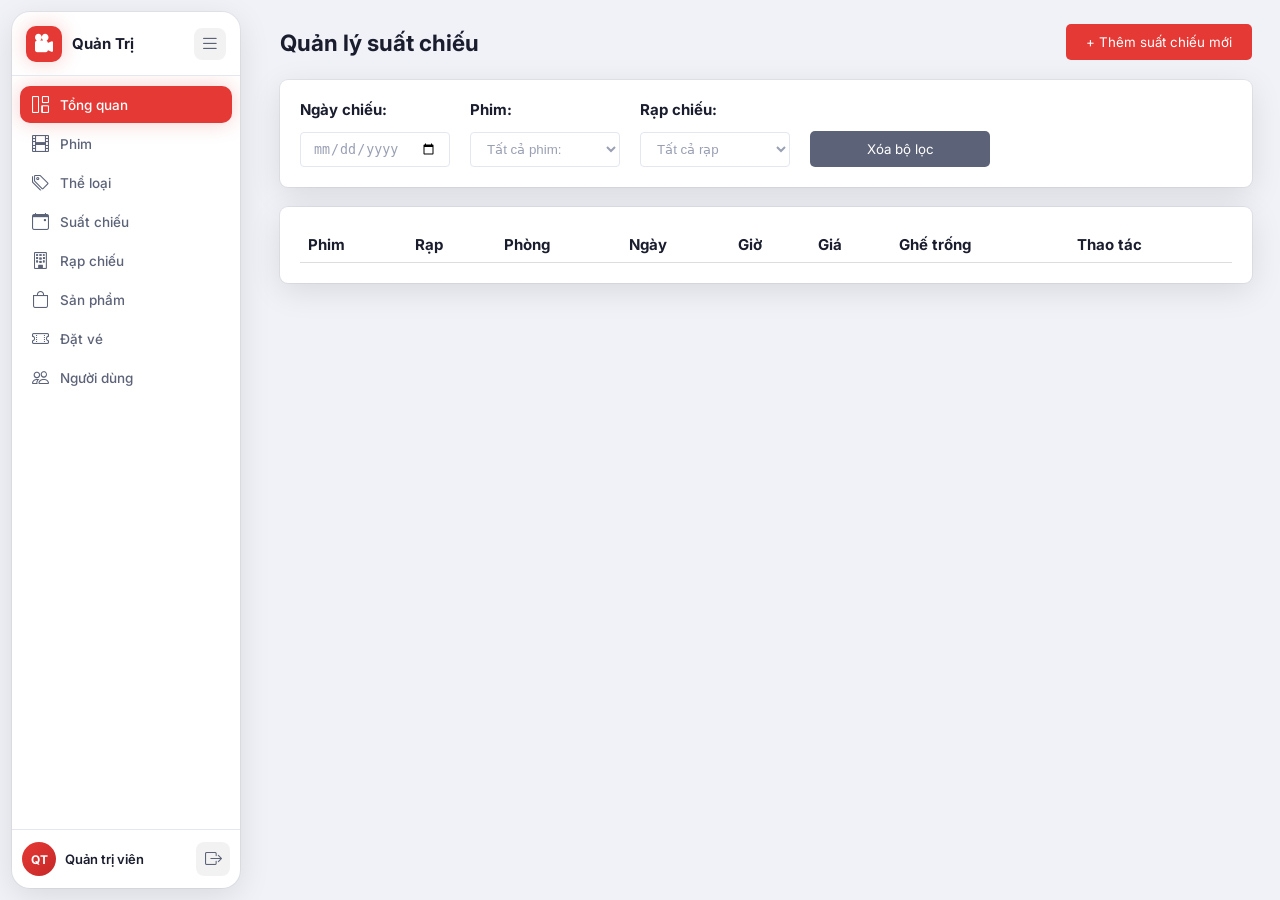
==== pages/doanthai/index.html @ da63e2d8 "add them va chỉnh sửa" ====
<!DOCTYPE html>
<html lang="vi">
<head>
  <meta charset="UTF-8">
  <meta name="viewport" content="width=device-width, initial-scale=1.0">
  <title>Hệ thống Quản lý Rạp Chiếu Phim</title>
  <link rel="stylesheet" href="https://cdn.jsdelivr.net/npm/bootstrap-icons@1.11.3/font/bootstrap-icons.min.css">
  <link rel="stylesheet" href="styles.css">
  <link rel="stylesheet" href="suatchieu.css">
  <link href="https://fonts.googleapis.com/css2?family=Inter:wght@300;400;500;600;700&display=swap" rel="stylesheet">
</head>
<body>

<aside class="sidebar" id="sidebar">
  <div class="sidebar-logo">
    <div class="logo-icon">
      <i class="bi bi-camera-reels-fill"></i>
    </div>
    <span class="logo-text">Quản Trị</span>
    <button class="sidebar-toggle" id="sidebarToggle" aria-label="Toggle sidebar">
      <i class="bi bi-list"></i>
    </button>
  </div>

  <nav class="sidebar-nav">
    <a class="nav-item active" href="#" data-page="dashboard" id="nav-dashboard">
      <i class="bi bi-grid-1x2 nav-icon"></i>
      <span class="nav-label">Tổng quan</span>
    </a>
    <a class="nav-item" href="#" data-page="movies" id="nav-movies">
      <i class="bi bi-film nav-icon"></i>
      <span class="nav-label">Phim</span>
    </a>
    <a class="nav-item" href="#" data-page="genres" id="nav-genres">
      <i class="bi bi-tags nav-icon"></i>
      <span class="nav-label">Thể loại</span>
    </a>
    <a class="nav-item" href="#" data-page="showtimes" id="nav-showtimes">
      <i class="bi bi-calendar-event nav-icon"></i>
      <span class="nav-label">Suất chiếu</span>
    </a>
    <a class="nav-item" href="#" data-page="theaters" id="nav-theaters">
      <i class="bi bi-building nav-icon"></i>
      <span class="nav-label">Rạp chiếu</span>
    </a>
    <a class="nav-item" href="#" data-page="products" id="nav-products">
      <i class="bi bi-bag nav-icon"></i>
      <span class="nav-label">Sản phẩm</span>
    </a>
    <a class="nav-item" href="./folder-name/index.html" data-page="bookings" id="nav-bookings">
      <i class="bi bi-ticket-perforated nav-icon"></i>
      <span class="nav-label">Đặt vé</span>
    </a>
    <a class="nav-item" href="#" data-page="users" id="nav-users">
      <i class="bi bi-people nav-icon"></i>
      <span class="nav-label">Người dùng</span>
    </a>
  </nav>

  <div class="sidebar-footer">
    <div class="user-info">
      <div class="user-avatar">QT</div>
      <span class="user-name">Quản trị viên</span>
    </div>
    <button class="btn-logout" id="btnLogout" title="Đăng xuất">
      <i class="bi bi-box-arrow-right"></i>
    </button>
  </div>
</aside>

<div class="main-wrapper">
  <main class="content" id="mainContent">
    <!-- nội dung trang ở đây -->
     <section>
      <article id="header">
        <h2>Quản lý suất chiếu</h2>
        <button id="add">+ Thêm suất chiếu mới</button>
      </article>

      <article id="filter">
        <div class="filterSelections">
          <label for="showDate">Ngày chiếu:</label>
          <input type="date" id="showDate">
        </div>
        <div class="filterSelections">
          <label for="movie">Phim:</label>
          <select type="text" id="movie">
            <option value="">Tất cả phim:</option>
          </select>
        </div>
        <div class="filterSelections">
          <label for="cinema">Rạp chiếu:</label>
          <select type="text" id="cinema">
            <option value="">Tất cả rạp</option>
          </select>
        </div>
        <div>
          <button type="reset" id="resetFilter">Xóa bộ lọc</button>
        </div>
      </article>

      <article id="table">
        <table>
          <thead>
            <tr>
              <th>Phim</th>
              <th>Rạp</th>
              <th>Phòng</th>
              <th>Ngày</th>
              <th>Giờ</th>
              <th>Giá</th>
              <th>Ghế trống</th>
              <th>Thao tác</th>
            </tr>
          </thead>
          <tbody id="film">
          </tbody>
        </table>
      </article>

     </section>
  </main>
</div>

<script src="app.js"></script>
</body>
</html>
---- pages/doanthai/styles.css ----
:root {
  --sidebar-width: 228px;
  --sidebar-collapsed-width: 72px;
  --sidebar-gap: 12px;
  --topbar-height: 64px;

  --bg-primary: #f0f2f7;
  --sidebar-bg: #ffffff;
  --accent: #e53935;
  --accent-hover: #c62828;
  --accent-light: rgba(229,57,53,0.10);
  --text-primary: #1a1d2e;
  --text-secondary: #5c6378;
  --text-muted: #9aa0b4;
  --border: #e4e7f0;
  --shadow-sidebar: 0 8px 32px rgba(0,0,0,0.10), 0 0 0 1px rgba(0,0,0,0.05);
  --glow-red: 0 0 20px rgba(229,57,53,0.25);
  --transition: 0.2s ease;
  --transition-slow: 0.3s cubic-bezier(0.4,0,0.2,1);
}

*, *::before, *::after { box-sizing: border-box; margin: 0; padding: 0; }
html { font-size: 15px; }
body {
  font-family: 'Inter', sans-serif;
  background: var(--bg-primary);
  color: var(--text-primary);
  min-height: 100vh;
  display: flex;
}
a { color: inherit; text-decoration: none; }
button { cursor: pointer; border: none; background: none; font-family: inherit; }

::-webkit-scrollbar { width: 5px; }
::-webkit-scrollbar-thumb { background: var(--border); border-radius: 3px; }

.sidebar {
  width: var(--sidebar-width);
  background: var(--sidebar-bg);
  border-radius: 18px;
  box-shadow: var(--shadow-sidebar);
  display: flex;
  flex-direction: column;
  position: fixed;
  top: var(--sidebar-gap);
  left: var(--sidebar-gap);
  bottom: var(--sidebar-gap);
  z-index: 100;
  overflow: hidden;
  transition: width var(--transition-slow);
}

.sidebar-logo {
  display: flex;
  align-items: center;
  gap: 10px;
  padding: 0 14px;
  height: var(--topbar-height);
  border-bottom: 1px solid var(--border);
  flex-shrink: 0;
  overflow: hidden;
}

.logo-icon {
  width: 36px; height: 36px;
  background: var(--accent);
  border-radius: 10px;
  display: flex; align-items: center; justify-content: center;
  color: white; font-size: 18px;
  flex-shrink: 0;
  box-shadow: var(--glow-red);
}

.logo-text {
  font-size: 15px; font-weight: 700;
  color: var(--text-primary);
  white-space: nowrap; flex: 1; overflow: hidden;
  transition: opacity var(--transition-slow), max-width var(--transition-slow);
  max-width: 160px; opacity: 1;
}

.sidebar-toggle {
  width: 32px; height: 32px;
  border-radius: 8px;
  background: rgba(0,0,0,0.05);
  color: var(--text-secondary);
  display: flex; align-items: center; justify-content: center;
  font-size: 20px; flex-shrink: 0;
  transition: background var(--transition);
}
.sidebar-toggle:hover { background: rgba(0,0,0,0.10); }

.sidebar-nav {
  padding: 10px 8px;
  display: flex; flex-direction: column; gap: 2px;
  overflow-y: auto; flex: 1;
}

.nav-item {
  display: flex; align-items: center; gap: 10px;
  padding: 10px;
  border-radius: 10px;
  color: var(--text-secondary);
  font-size: 13.5px; font-weight: 500;
  transition: all var(--transition);
  white-space: nowrap; overflow: hidden;
}
.nav-item:hover { color: var(--text-primary); background: rgba(0,0,0,0.05); }
.nav-item.active { color: white; background: var(--accent); box-shadow: var(--glow-red); }

.nav-icon {
  font-size: 17px; flex-shrink: 0;
  width: 20px; text-align: center;
  display: flex; align-items: center; justify-content: center;
}

.nav-label {
  overflow: hidden; max-width: 160px; opacity: 1; white-space: nowrap;
  transition: opacity var(--transition-slow), max-width var(--transition-slow);
}

.sidebar-footer {
  padding: 12px 10px;
  border-top: 1px solid var(--border);
  display: flex; align-items: center; justify-content: space-between; gap: 8px;
  flex-shrink: 0; overflow: hidden;
  transition: all var(--transition-slow);
}

.user-info { display: flex; align-items: center; gap: 9px; min-width: 0; flex: 1; overflow: hidden; }

.user-avatar {
  width: 34px; height: 34px;
  background: linear-gradient(135deg, var(--accent), var(--accent-hover));
  border-radius: 50%;
  display: flex; align-items: center; justify-content: center;
  font-size: 12px; font-weight: 700; color: white;
  flex-shrink: 0;
}

.user-name {
  font-size: 13px; font-weight: 600;
  white-space: nowrap; overflow: hidden; text-overflow: ellipsis;
  transition: opacity var(--transition-slow), max-width var(--transition-slow);
  max-width: 120px; opacity: 1;
}

.btn-logout {
  width: 34px; height: 34px; border-radius: 8px;
  display: flex; align-items: center; justify-content: center;
  font-size: 17px; color: var(--text-secondary);
  background: rgba(0,0,0,0.05);
  transition: all var(--transition); flex-shrink: 0;
}
.btn-logout:hover { background: var(--accent); color: white; }

.main-wrapper {
  margin-left: calc(var(--sidebar-width) + var(--sidebar-gap) * 2);
  flex: 1; min-width: 0;
  transition: margin-left var(--transition-slow);
}
.content { padding: 24px 28px; }

.sidebar-collapsed .sidebar { width: var(--sidebar-collapsed-width); }

.sidebar-collapsed .logo-text,
.sidebar-collapsed .user-name { opacity: 0; max-width: 0; }

.sidebar-collapsed .sidebar-logo { justify-content: center; gap: 0; }
.sidebar-collapsed .logo-icon { display: none; }
.sidebar-collapsed .sidebar-toggle { margin: 0 auto; width: 36px; height: 36px; }

.sidebar-collapsed .nav-item { justify-content: center; padding: 10px 0; gap: 0; }
.sidebar-collapsed .nav-label { opacity: 0; max-width: 0; pointer-events: none; }

.sidebar-collapsed .sidebar-footer { flex-direction: column; align-items: center; padding: 10px 0; gap: 8px; }
.sidebar-collapsed .user-info { justify-content: center; flex: none; }

.sidebar-collapsed .main-wrapper {
  margin-left: calc(var(--sidebar-collapsed-width) + var(--sidebar-gap) * 2);
}

@media (max-width: 768px) {
  .sidebar { transform: translateX(calc(-100% - var(--sidebar-gap) * 2)); transition: transform var(--transition-slow), width var(--transition-slow); }
  .sidebar-open .sidebar { transform: translateX(0); }
  .main-wrapper { margin-left: 0 !important; }
}
---- pages/doanthai/suatchieu.css ----
table
{
    width: 100%;
    border-collapse: collapse;
}
th, td
{
    padding: 8px;
    text-align: left;
    border-bottom: 1px solid #ddd;
    overflow: hidden;
    text-overflow: ellipsis;
    max-width: 100%;
}

article#header
{
    display: flex;
    justify-content: space-between;
    align-items: center;
    margin-bottom: 20px;
}

button#add
{
    background-color: var(--accent);
    color: white;
    border: none;
    padding: 10px 20px;
    border-radius: 5px;
    cursor: pointer;
}
button#add:hover
{
    background-color: var(--accent-hover);
    transition: var(--transition);
}
button#resetFilter
{
    background-color: var(--text-secondary);
    color: white;
    border: none;
    padding: 10px 20px;
    border-radius: 5px;
    cursor: pointer;
    width: 180px;
}
button#resetFilter:hover
{
    background-color: var(--text-primary);
    transition: var(--transition);
}

article#filter
{
    display: flex;
    align-items: flex-end;
    gap: 20px;
    background-color: var(--sidebar-bg);
    padding: 20px;
    border-radius: 8px;
    margin-bottom: 20px;
    box-shadow: var(--shadow-sidebar);
}

label
{
    font-weight: bold;
    color: var(--text-primary);
    margin-bottom: 5px;
}

div.filterSelections
{
    display: flex;
    flex-direction: column;
    gap: 8px;
}

input, select
{
    padding: 8px 12px;
    border: 1px solid var(--border);
    border-radius: 4px;
    background-color: var(--input-bg);
    color: var(--text-muted);
    min-width: 150px;
}

input::placeholder
{
    color: var(--text-muted);
}

article#table
{
    display: flex;
    align-items: flex-end;
    gap: 20px;
    background-color: var(--sidebar-bg);
    padding: 20px;
    border-radius: 8px;
    margin-bottom: 20px;
    box-shadow: var(--shadow-sidebar);
}
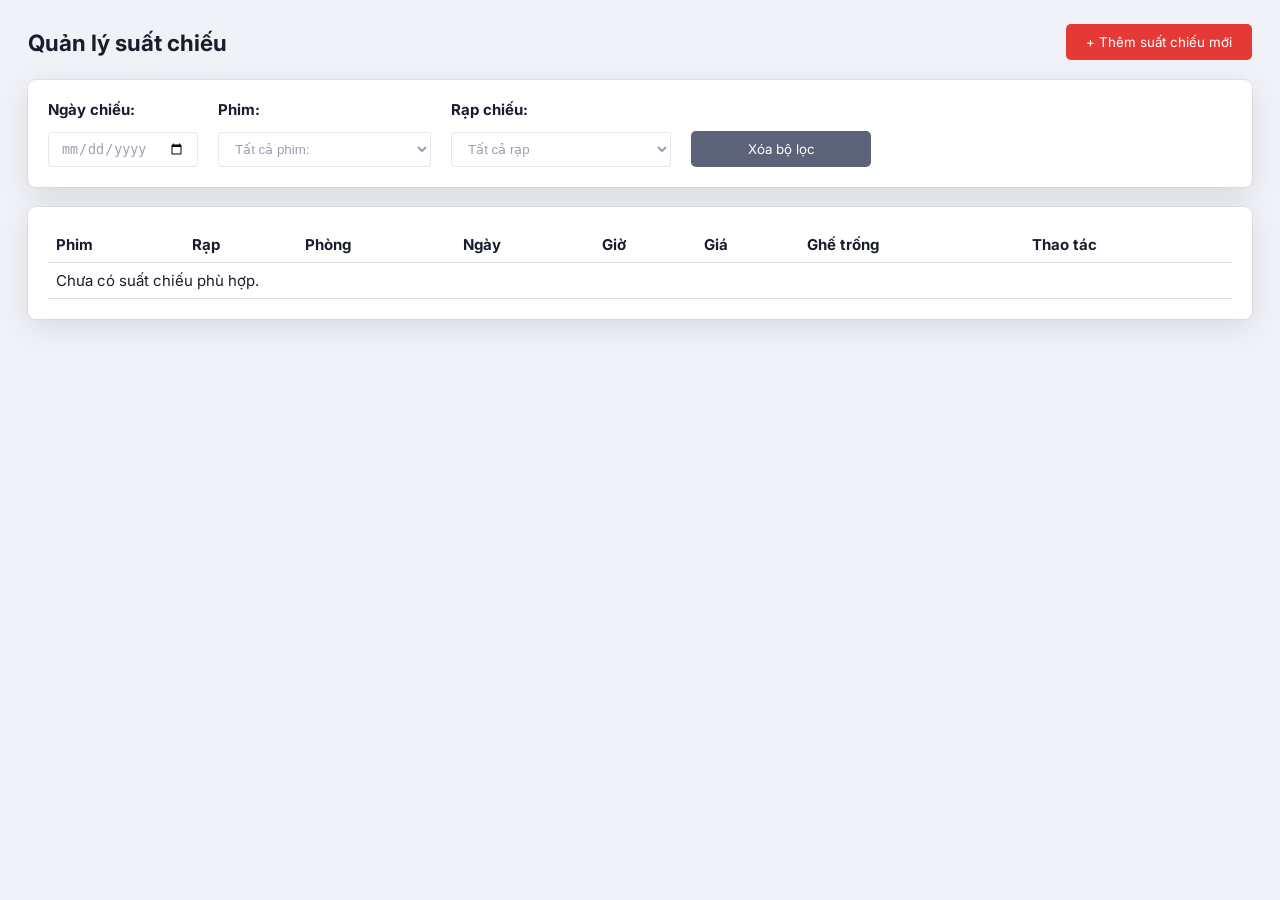
==== commit 0a6aec19: "link tất cả các web lại với nhau" ====
--- a/pages/doanthai/index.html
+++ b/pages/doanthai/index.html
@@ -9,64 +9,8 @@
   <link rel="stylesheet" href="suatchieu.css">
   <link href="https://fonts.googleapis.com/css2?family=Inter:wght@300;400;500;600;700&display=swap" rel="stylesheet">
 </head>
-<body>
+<body class="embedded">
 
-<aside class="sidebar" id="sidebar">
-  <div class="sidebar-logo">
-    <div class="logo-icon">
-      <i class="bi bi-camera-reels-fill"></i>
-    </div>
-    <span class="logo-text">Quản Trị</span>
-    <button class="sidebar-toggle" id="sidebarToggle" aria-label="Toggle sidebar">
-      <i class="bi bi-list"></i>
-    </button>
-  </div>
-
-  <nav class="sidebar-nav">
-    <a class="nav-item active" href="#" data-page="dashboard" id="nav-dashboard">
-      <i class="bi bi-grid-1x2 nav-icon"></i>
-      <span class="nav-label">Tổng quan</span>
-    </a>
-    <a class="nav-item" href="#" data-page="movies" id="nav-movies">
-      <i class="bi bi-film nav-icon"></i>
-      <span class="nav-label">Phim</span>
-    </a>
-    <a class="nav-item" href="#" data-page="genres" id="nav-genres">
-      <i class="bi bi-tags nav-icon"></i>
-      <span class="nav-label">Thể loại</span>
-    </a>
-    <a class="nav-item" href="#" data-page="showtimes" id="nav-showtimes">
-      <i class="bi bi-calendar-event nav-icon"></i>
-      <span class="nav-label">Suất chiếu</span>
-    </a>
-    <a class="nav-item" href="#" data-page="theaters" id="nav-theaters">
-      <i class="bi bi-building nav-icon"></i>
-      <span class="nav-label">Rạp chiếu</span>
-    </a>
-    <a class="nav-item" href="#" data-page="products" id="nav-products">
-      <i class="bi bi-bag nav-icon"></i>
-      <span class="nav-label">Sản phẩm</span>
-    </a>
-    <a class="nav-item" href="./folder-name/index.html" data-page="bookings" id="nav-bookings">
-      <i class="bi bi-ticket-perforated nav-icon"></i>
-      <span class="nav-label">Đặt vé</span>
-    </a>
-    <a class="nav-item" href="#" data-page="users" id="nav-users">
-      <i class="bi bi-people nav-icon"></i>
-      <span class="nav-label">Người dùng</span>
-    </a>
-  </nav>
-
-  <div class="sidebar-footer">
-    <div class="user-info">
-      <div class="user-avatar">QT</div>
-      <span class="user-name">Quản trị viên</span>
-    </div>
-    <button class="btn-logout" id="btnLogout" title="Đăng xuất">
-      <i class="bi bi-box-arrow-right"></i>
-    </button>
-  </div>
-</aside>
 
 <div class="main-wrapper">
   <main class="content" id="mainContent">
@@ -122,6 +66,7 @@
   </main>
 </div>
 
+<script src="../../shared-state.js"></script>
 <script src="app.js"></script>
 </body>
-</html>+</html>
--- a/pages/doanthai/styles.css
+++ b/pages/doanthai/styles.css
@@ -161,6 +161,10 @@
 }
 .content { padding: 24px 28px; }
 
+body.embedded { display: block; }
+.embedded .sidebar { display: none; }
+.embedded .main-wrapper { margin-left: 0; }
+
 .sidebar-collapsed .sidebar { width: var(--sidebar-collapsed-width); }
 
 .sidebar-collapsed .logo-text,
@@ -184,4 +188,4 @@
   .sidebar { transform: translateX(calc(-100% - var(--sidebar-gap) * 2)); transition: transform var(--transition-slow), width var(--transition-slow); }
   .sidebar-open .sidebar { transform: translateX(0); }
   .main-wrapper { margin-left: 0 !important; }
-}+}
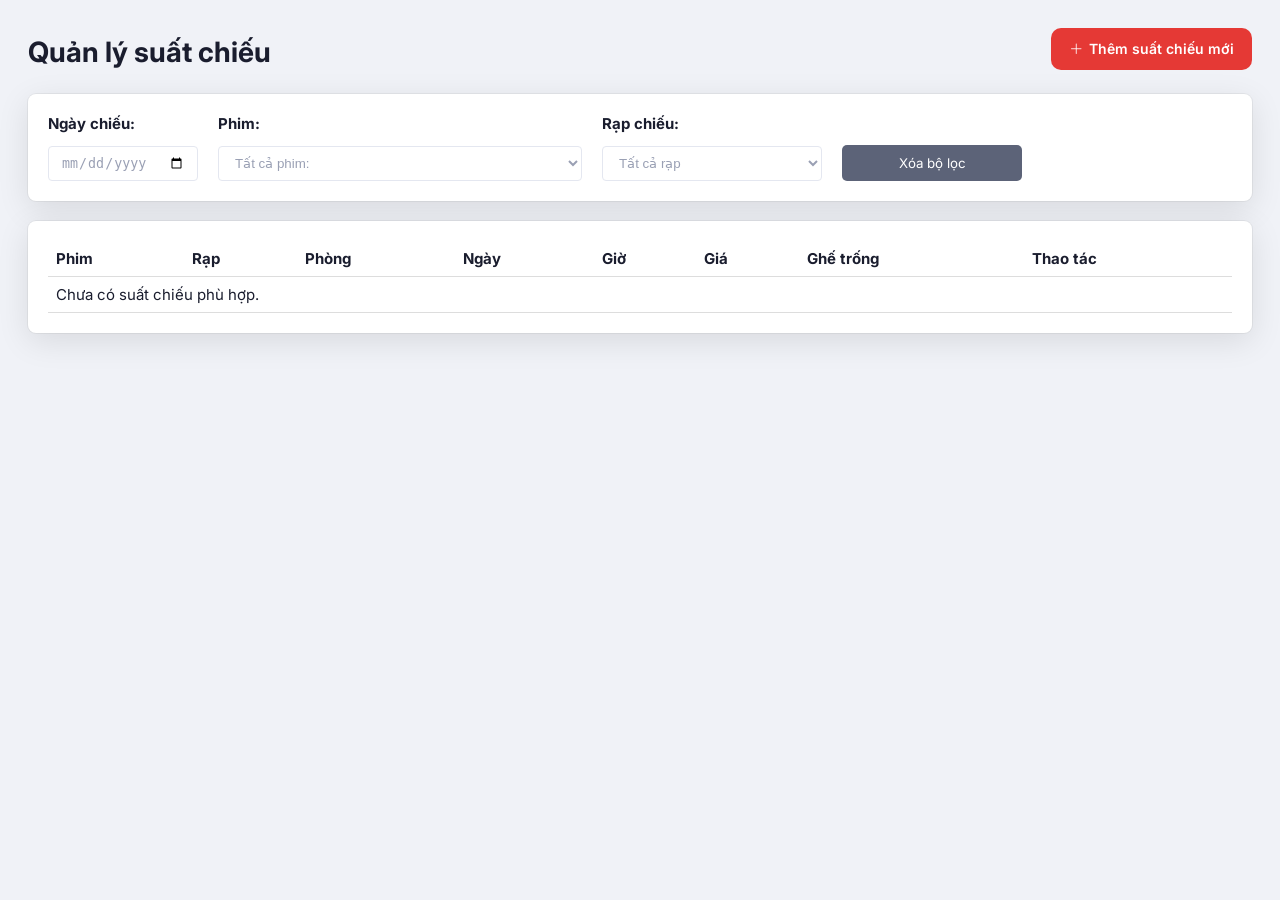
==== commit 4b755c71: "chỉnh lại cho đều ha" ====
--- a/pages/doanthai/index.html
+++ b/pages/doanthai/index.html
@@ -18,7 +18,7 @@
      <section>
       <article id="header">
         <h2>Quản lý suất chiếu</h2>
-        <button id="add">+ Thêm suất chiếu mới</button>
+        <button id="add"><i class="bi bi-plus-lg" aria-hidden="true"></i> Thêm suất chiếu mới</button>
       </article>
 
       <article id="filter">
--- a/pages/doanthai/styles.css
+++ b/pages/doanthai/styles.css
@@ -1,20 +1,16 @@
 :root {
   --sidebar-width: 228px;
-  --sidebar-collapsed-width: 72px;
   --sidebar-gap: 12px;
-  --topbar-height: 64px;
 
   --bg-primary: #f0f2f7;
   --sidebar-bg: #ffffff;
   --accent: #e53935;
   --accent-hover: #c62828;
-  --accent-light: rgba(229,57,53,0.10);
   --text-primary: #1a1d2e;
   --text-secondary: #5c6378;
   --text-muted: #9aa0b4;
   --border: #e4e7f0;
   --shadow-sidebar: 0 8px 32px rgba(0,0,0,0.10), 0 0 0 1px rgba(0,0,0,0.05);
-  --glow-red: 0 0 20px rgba(229,57,53,0.25);
   --transition: 0.2s ease;
   --transition-slow: 0.3s cubic-bezier(0.4,0,0.2,1);
 }
@@ -34,158 +30,16 @@
 ::-webkit-scrollbar { width: 5px; }
 ::-webkit-scrollbar-thumb { background: var(--border); border-radius: 3px; }
 
-.sidebar {
-  width: var(--sidebar-width);
-  background: var(--sidebar-bg);
-  border-radius: 18px;
-  box-shadow: var(--shadow-sidebar);
-  display: flex;
-  flex-direction: column;
-  position: fixed;
-  top: var(--sidebar-gap);
-  left: var(--sidebar-gap);
-  bottom: var(--sidebar-gap);
-  z-index: 100;
-  overflow: hidden;
-  transition: width var(--transition-slow);
-}
-
-.sidebar-logo {
-  display: flex;
-  align-items: center;
-  gap: 10px;
-  padding: 0 14px;
-  height: var(--topbar-height);
-  border-bottom: 1px solid var(--border);
-  flex-shrink: 0;
-  overflow: hidden;
-}
-
-.logo-icon {
-  width: 36px; height: 36px;
-  background: var(--accent);
-  border-radius: 10px;
-  display: flex; align-items: center; justify-content: center;
-  color: white; font-size: 18px;
-  flex-shrink: 0;
-  box-shadow: var(--glow-red);
-}
-
-.logo-text {
-  font-size: 15px; font-weight: 700;
-  color: var(--text-primary);
-  white-space: nowrap; flex: 1; overflow: hidden;
-  transition: opacity var(--transition-slow), max-width var(--transition-slow);
-  max-width: 160px; opacity: 1;
-}
-
-.sidebar-toggle {
-  width: 32px; height: 32px;
-  border-radius: 8px;
-  background: rgba(0,0,0,0.05);
-  color: var(--text-secondary);
-  display: flex; align-items: center; justify-content: center;
-  font-size: 20px; flex-shrink: 0;
-  transition: background var(--transition);
-}
-.sidebar-toggle:hover { background: rgba(0,0,0,0.10); }
-
-.sidebar-nav {
-  padding: 10px 8px;
-  display: flex; flex-direction: column; gap: 2px;
-  overflow-y: auto; flex: 1;
-}
-
-.nav-item {
-  display: flex; align-items: center; gap: 10px;
-  padding: 10px;
-  border-radius: 10px;
-  color: var(--text-secondary);
-  font-size: 13.5px; font-weight: 500;
-  transition: all var(--transition);
-  white-space: nowrap; overflow: hidden;
-}
-.nav-item:hover { color: var(--text-primary); background: rgba(0,0,0,0.05); }
-.nav-item.active { color: white; background: var(--accent); box-shadow: var(--glow-red); }
-
-.nav-icon {
-  font-size: 17px; flex-shrink: 0;
-  width: 20px; text-align: center;
-  display: flex; align-items: center; justify-content: center;
-}
-
-.nav-label {
-  overflow: hidden; max-width: 160px; opacity: 1; white-space: nowrap;
-  transition: opacity var(--transition-slow), max-width var(--transition-slow);
-}
-
-.sidebar-footer {
-  padding: 12px 10px;
-  border-top: 1px solid var(--border);
-  display: flex; align-items: center; justify-content: space-between; gap: 8px;
-  flex-shrink: 0; overflow: hidden;
-  transition: all var(--transition-slow);
-}
-
-.user-info { display: flex; align-items: center; gap: 9px; min-width: 0; flex: 1; overflow: hidden; }
-
-.user-avatar {
-  width: 34px; height: 34px;
-  background: linear-gradient(135deg, var(--accent), var(--accent-hover));
-  border-radius: 50%;
-  display: flex; align-items: center; justify-content: center;
-  font-size: 12px; font-weight: 700; color: white;
-  flex-shrink: 0;
-}
-
-.user-name {
-  font-size: 13px; font-weight: 600;
-  white-space: nowrap; overflow: hidden; text-overflow: ellipsis;
-  transition: opacity var(--transition-slow), max-width var(--transition-slow);
-  max-width: 120px; opacity: 1;
-}
-
-.btn-logout {
-  width: 34px; height: 34px; border-radius: 8px;
-  display: flex; align-items: center; justify-content: center;
-  font-size: 17px; color: var(--text-secondary);
-  background: rgba(0,0,0,0.05);
-  transition: all var(--transition); flex-shrink: 0;
-}
-.btn-logout:hover { background: var(--accent); color: white; }
-
 .main-wrapper {
   margin-left: calc(var(--sidebar-width) + var(--sidebar-gap) * 2);
   flex: 1; min-width: 0;
   transition: margin-left var(--transition-slow);
 }
-.content { padding: 24px 28px; }
+.content { padding: 24px 28px; max-width: 1536px; margin: 0 auto; }
 
 body.embedded { display: block; }
-.embedded .sidebar { display: none; }
 .embedded .main-wrapper { margin-left: 0; }
 
-.sidebar-collapsed .sidebar { width: var(--sidebar-collapsed-width); }
-
-.sidebar-collapsed .logo-text,
-.sidebar-collapsed .user-name { opacity: 0; max-width: 0; }
-
-.sidebar-collapsed .sidebar-logo { justify-content: center; gap: 0; }
-.sidebar-collapsed .logo-icon { display: none; }
-.sidebar-collapsed .sidebar-toggle { margin: 0 auto; width: 36px; height: 36px; }
-
-.sidebar-collapsed .nav-item { justify-content: center; padding: 10px 0; gap: 0; }
-.sidebar-collapsed .nav-label { opacity: 0; max-width: 0; pointer-events: none; }
-
-.sidebar-collapsed .sidebar-footer { flex-direction: column; align-items: center; padding: 10px 0; gap: 8px; }
-.sidebar-collapsed .user-info { justify-content: center; flex: none; }
-
-.sidebar-collapsed .main-wrapper {
-  margin-left: calc(var(--sidebar-collapsed-width) + var(--sidebar-gap) * 2);
-}
-
 @media (max-width: 768px) {
-  .sidebar { transform: translateX(calc(-100% - var(--sidebar-gap) * 2)); transition: transform var(--transition-slow), width var(--transition-slow); }
-  .sidebar-open .sidebar { transform: translateX(0); }
   .main-wrapper { margin-left: 0 !important; }
 }
--- a/pages/doanthai/suatchieu.css
+++ b/pages/doanthai/suatchieu.css
@@ -1,105 +1,119 @@
-table
-{
-    width: 100%;
-    border-collapse: collapse;
-}
-th, td
-{
-    padding: 8px;
-    text-align: left;
-    border-bottom: 1px solid #ddd;
-    overflow: hidden;
-    text-overflow: ellipsis;
-    max-width: 100%;
-}
-
-article#header
-{
-    display: flex;
-    justify-content: space-between;
-    align-items: center;
-    margin-bottom: 20px;
-}
-
-button#add
-{
-    background-color: var(--accent);
-    color: white;
-    border: none;
-    padding: 10px 20px;
-    border-radius: 5px;
-    cursor: pointer;
-}
-button#add:hover
-{
-    background-color: var(--accent-hover);
-    transition: var(--transition);
-}
-button#resetFilter
-{
-    background-color: var(--text-secondary);
-    color: white;
-    border: none;
-    padding: 10px 20px;
-    border-radius: 5px;
-    cursor: pointer;
-    width: 180px;
-}
-button#resetFilter:hover
-{
-    background-color: var(--text-primary);
-    transition: var(--transition);
-}
-
-article#filter
-{
-    display: flex;
-    align-items: flex-end;
-    gap: 20px;
-    background-color: var(--sidebar-bg);
-    padding: 20px;
-    border-radius: 8px;
-    margin-bottom: 20px;
-    box-shadow: var(--shadow-sidebar);
-}
-
-label
-{
-    font-weight: bold;
-    color: var(--text-primary);
-    margin-bottom: 5px;
-}
-
-div.filterSelections
-{
-    display: flex;
-    flex-direction: column;
-    gap: 8px;
-}
-
-input, select
-{
-    padding: 8px 12px;
-    border: 1px solid var(--border);
-    border-radius: 4px;
-    background-color: var(--input-bg);
-    color: var(--text-muted);
-    min-width: 150px;
-}
-
-input::placeholder
-{
-    color: var(--text-muted);
-}
-
-article#table
-{
-    display: flex;
-    align-items: flex-end;
-    gap: 20px;
-    background-color: var(--sidebar-bg);
-    padding: 20px;
-    border-radius: 8px;
-    margin-bottom: 20px;
-    box-shadow: var(--shadow-sidebar);
-}+table
+{
+    width: 100%;
+    border-collapse: collapse;
+}
+th, td
+{
+    padding: 8px;
+    text-align: left;
+    border-bottom: 1px solid #ddd;
+    overflow: hidden;
+    text-overflow: ellipsis;
+    max-width: 100%;
+}
+
+article#header
+{
+    display: flex;
+    justify-content: space-between;
+    align-items: end;
+    min-height: 42px;
+    margin: 4px 0 24px;
+}
+
+article#header h2 { font-size: 28px; font-weight: 700; color: var(--text-primary); line-height: 1.2; }
+
+button#add
+{
+    background-color: var(--accent);
+    color: white;
+    border: none;
+    padding: 10px 20px;
+    border-radius: 5px;
+    cursor: pointer;
+}
+button#add:hover
+{
+    background-color: var(--accent-hover);
+    transition: var(--transition);
+}
+button#resetFilter
+{
+    background-color: var(--text-secondary);
+    color: white;
+    border: none;
+    padding: 10px 20px;
+    border-radius: 5px;
+    cursor: pointer;
+    width: 180px;
+}
+button#resetFilter:hover
+{
+    background-color: var(--text-primary);
+    transition: var(--transition);
+}
+
+article#filter
+{
+    display: flex;
+    align-items: flex-end;
+    gap: 20px;
+    background-color: var(--sidebar-bg);
+    padding: 20px;
+    border-radius: 8px;
+    margin-bottom: 20px;
+    box-shadow: var(--shadow-sidebar);
+}
+
+label
+{
+    font-weight: bold;
+    color: var(--text-primary);
+    margin-bottom: 5px;
+}
+
+div.filterSelections
+{
+    display: flex;
+    flex-direction: column;
+    gap: 8px;
+}
+
+input, select
+{
+    padding: 8px 12px;
+    border: 1px solid var(--border);
+    border-radius: 4px;
+    background-color: var(--input-bg);
+    color: var(--text-muted);
+    min-width: 150px;
+}
+
+article#table
+{
+    display: flex;
+    align-items: flex-end;
+    gap: 20px;
+    background-color: var(--sidebar-bg);
+    padding: 20px;
+    border-radius: 8px;
+    margin-bottom: 20px;
+    box-shadow: var(--shadow-sidebar);
+}
+
+button#add {
+  display: inline-flex;
+  align-items: center;
+  justify-content: center;
+  gap: 6px;
+  height: 42px;
+  padding: 0 18px;
+  border: none;
+  border-radius: 10px;
+  font-family: inherit;
+  font-size: 14px;
+  font-weight: 600;
+  line-height: 1;
+  white-space: nowrap;
+}
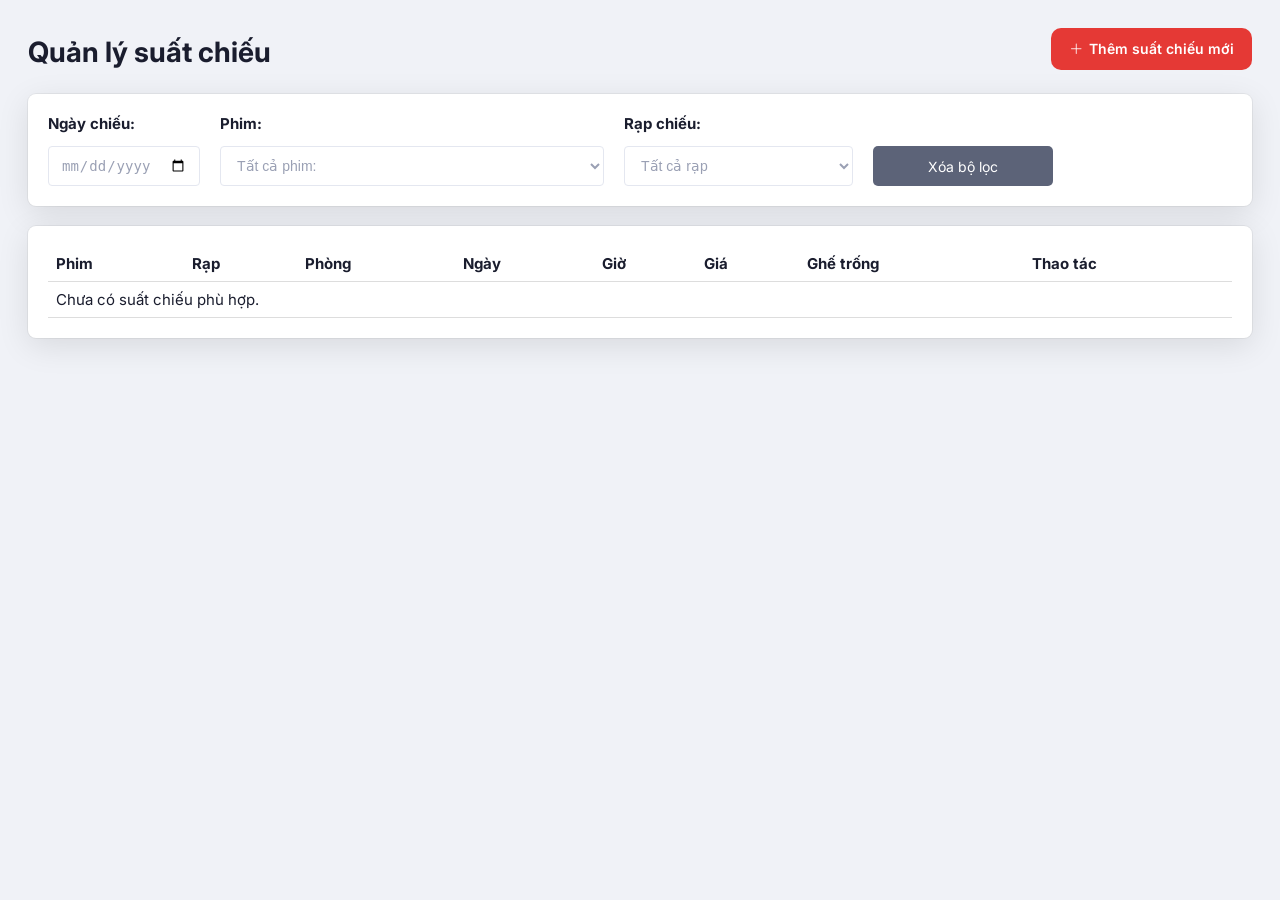
==== commit 07b8aad2: "Update index.html" ====
--- a/pages/doanthai/index.html
+++ b/pages/doanthai/index.html
@@ -8,6 +8,8 @@
   <link rel="stylesheet" href="styles.css">
   <link rel="stylesheet" href="suatchieu.css">
   <link href="https://fonts.googleapis.com/css2?family=Inter:wght@300;400;500;600;700&display=swap" rel="stylesheet">
+  <link rel="stylesheet" href="../../form-dialog.css">
+  <link rel="stylesheet" href="../../control.css">
 </head>
 <body class="embedded">
 
@@ -24,22 +26,22 @@
       <article id="filter">
         <div class="filterSelections">
           <label for="showDate">Ngày chiếu:</label>
-          <input type="date" id="showDate">
+          <input type="date" id="showDate" class="control">
         </div>
         <div class="filterSelections">
           <label for="movie">Phim:</label>
-          <select type="text" id="movie">
+          <select type="text" id="movie" class="control">
             <option value="">Tất cả phim:</option>
           </select>
         </div>
         <div class="filterSelections">
           <label for="cinema">Rạp chiếu:</label>
-          <select type="text" id="cinema">
+          <select type="text" id="cinema" class="control">
             <option value="">Tất cả rạp</option>
           </select>
         </div>
         <div>
-          <button type="reset" id="resetFilter">Xóa bộ lọc</button>
+          <button type="reset" id="resetFilter" class="control">Xóa bộ lọc</button>
         </div>
       </article>
 
@@ -66,7 +68,48 @@
   </main>
 </div>
 
+<dialog id="screeningEditor" class="form-dialog" aria-labelledby="screeningTitle">
+<button type="button" class="dialog-close" aria-label="Đóng" onclick="document.getElementById('movieReset').click()">×</button>
+<form id="screeningForm">
+            <div>
+                <h2 id="screeningTitle">Thêm suất chiếu mới</h2>
+            </div>
+            <div>
+                <label for="movieSelect">Phim:</label>
+                <select id="movieSelect" required>
+                    <option value="">Chọn phim</option>
+                </select>
+            </div>
+            <div>
+                <label for="theaterSelect">Rạp chiếu:</label>
+                <select id="theaterSelect" required>
+                    <option value="">Chọn rạp</option>
+                </select>
+            </div>
+                <label for="roomSelect">Phòng chiếu:</label>
+                <select id="roomSelect" required>
+                    <option value="">Chọn phòng</option>
+                </select>
+            <div class="input">
+                <label for="showDate">Ngày chiếu:</label>
+                <input type="date" id="screeningDate" required>
+            </div>
+            <div class="input">
+                <label for="showTime">Giờ chiếu:</label>
+                <input type="time" id="showTime" required>
+            </div>
+            <div class="input">
+                <label for="ticketPrice">Giá vé:</label>
+                <input type="number" id="ticketPrice" placeholder="Nhập giá vé" min="0" step="1000" required>
+            </div>
+            <div>
+                <button type="submit" id="movieSubmit">Tạo mới</button>
+                <button type="button" id="movieReset">Hủy</button>
+            </div>
+            </form>
+</dialog>
 <script src="../../shared-state.js"></script>
 <script src="app.js"></script>
+<script src="../../form-dialog.js"></script>
 </body>
 </html>
--- a/form-dialog.css
+++ b/form-dialog.css
@@ -0,0 +1,44 @@
+dialog.form-dialog {
+  position: fixed;
+  inset: 0;
+  margin: auto;
+  width: min(500px, calc(100% - 32px));
+  max-height: calc(100vh - 48px);
+  padding: 20px;
+  border: 0;
+  border-radius: 12px;
+  background: #fff;
+  color: #1a1d2e;
+  overflow-y: auto;
+  box-shadow: 0 10px 30px rgba(0,0,0,.1);
+  font: 14px 'Inter', sans-serif;
+}
+dialog.form-dialog:not([open]) { display: none; }
+dialog.form-dialog::backdrop { background: rgba(0,0,0,.5); }
+#movieEditor { width: min(900px, calc(100% - 32px)); }
+.form-dialog .dialog-close { position: absolute; right: 16px; top: 12px; padding: 4px 8px; font-size: 24px; color: #5c6378; background: transparent; }
+.form-dialog h2, .form-dialog h3 { margin: 0 32px 20px 0; font-size: 18px; font-weight: 600; color: #1a1d2e; }
+#movieEditor .movie-card { margin: 0; padding: 0; box-shadow: none; border: 0; }
+.form-dialog label { color: #5c6378; font-size: 14px; font-weight: 500; }
+.form-dialog input:not([type="checkbox"]):not([type="file"]), .form-dialog select, .form-dialog textarea {
+  width: 100%; min-width: 0; padding: 10px 12px; border: 1px solid #e4e7f0; border-radius: 8px; font: inherit; color: #1a1d2e; background: #fff;
+}
+.form-dialog input:focus-visible, .form-dialog select:focus-visible, .form-dialog textarea:focus-visible, .form-dialog button:focus-visible { outline: 2px solid #d32f2f; outline-offset: 2px; }
+.form-dialog .movie-form-actions, .form-dialog .genre-form-actions { display: flex; justify-content: flex-end; gap: 12px; margin-top: 24px; }
+.form-dialog .movie-form-actions button, .form-dialog .genre-form-actions button, #screeningEditor form > div:last-child button {
+  height: 34px; padding: 0 16px; border-radius: 8px; font: 600 14px 'Inter', sans-serif;
+}
+.form-dialog .primary, #movieSubmit { background: #e02020; color: #fff; }
+.form-dialog .movie-cancel, .form-dialog .genre-cancel, #screeningEditor #movieReset { background: #f5f5f5; color: #1a1d2e; }
+#screeningEditor form > div { margin: 0 0 16px; }
+#screeningEditor label { display: block; margin-bottom: 6px; }
+#screeningEditor form > div:last-child { display: flex; justify-content: flex-end; gap: 12px; margin: 24px 0 0; }
+#product-modal { padding: 0; }
+#product-modal .modal-content { width: 100%; max-width: none; max-height: none; box-shadow: none; animation: none; }
+#genresPage dialog.genre-card { padding: 20px; border-radius: 12px; box-shadow: 0 10px 30px rgba(0,0,0,.1); }
+#genresPage .genre-form-actions, #movieEditor .movie-form-actions { gap: 12px; margin-top: 24px; }
+#mainContent .form-dialog .primary, #mainContent .form-dialog .movie-cancel, #genresPage .form-dialog .genre-cancel { height: 34px; padding: 0 16px; border-radius: 8px; font: 600 14px 'Inter', sans-serif; }
+#mainContent .form-dialog .movie-cancel, #genresPage .form-dialog .genre-cancel { background: #f5f5f5; color: #1a1d2e; }
+#genreForm input, #genreForm textarea { border-color: #e4e7f0; border-radius: 8px; padding: 10px 12px; color: #1a1d2e; }
+html:has(dialog.form-dialog[open]), html:has(dialog.form-dialog[open]) body { overflow: hidden; overscroll-behavior: none; }
+dialog.form-dialog, #product-modal .modal-content { overscroll-behavior: contain; }
--- a/control.css
+++ b/control.css
@@ -0,0 +1,58 @@
+.control {
+    box-sizing: border-box;
+    height: 40px;
+    padding: 0 12px;
+    font-size: 14px;
+}
+input.control[type="date"]::-webkit-datetime-edit {
+    display: flex;
+    align-items: center;
+    height: 100%;
+    padding: 0;
+}
+.search-box {
+    display: flex;
+    align-items: center;
+    background: var(--bg-primary);
+    border-radius: 8px;
+    padding: 0 12px;
+    width: 300px;
+}
+
+.search-box i {
+    color: #9aa0b4;
+    margin-right: 8px;
+}
+
+.search-box input {
+    border: none;
+    background: transparent;
+    outline: none;
+    width: 100%;
+    font-family: inherit;
+    font-size: 14px;
+}
+#mainContent .edit,
+#mainContent .delete {
+    padding: 6px;
+    border: none;
+    border-radius: 6px;
+    background: rgba(0, 0, 0, 0.05);
+    color: #5c6378;
+    font-size: 14px;
+    cursor: pointer;
+    transition: 0.2s ease;
+}
+
+#mainContent .edit:hover {
+    background: #d32f2f;
+    color: white;
+}
+
+#mainContent .delete:hover {
+    background: #dc3545;
+    color: white;
+}
+.actions button + button{
+    margin-left: 8px;
+}
